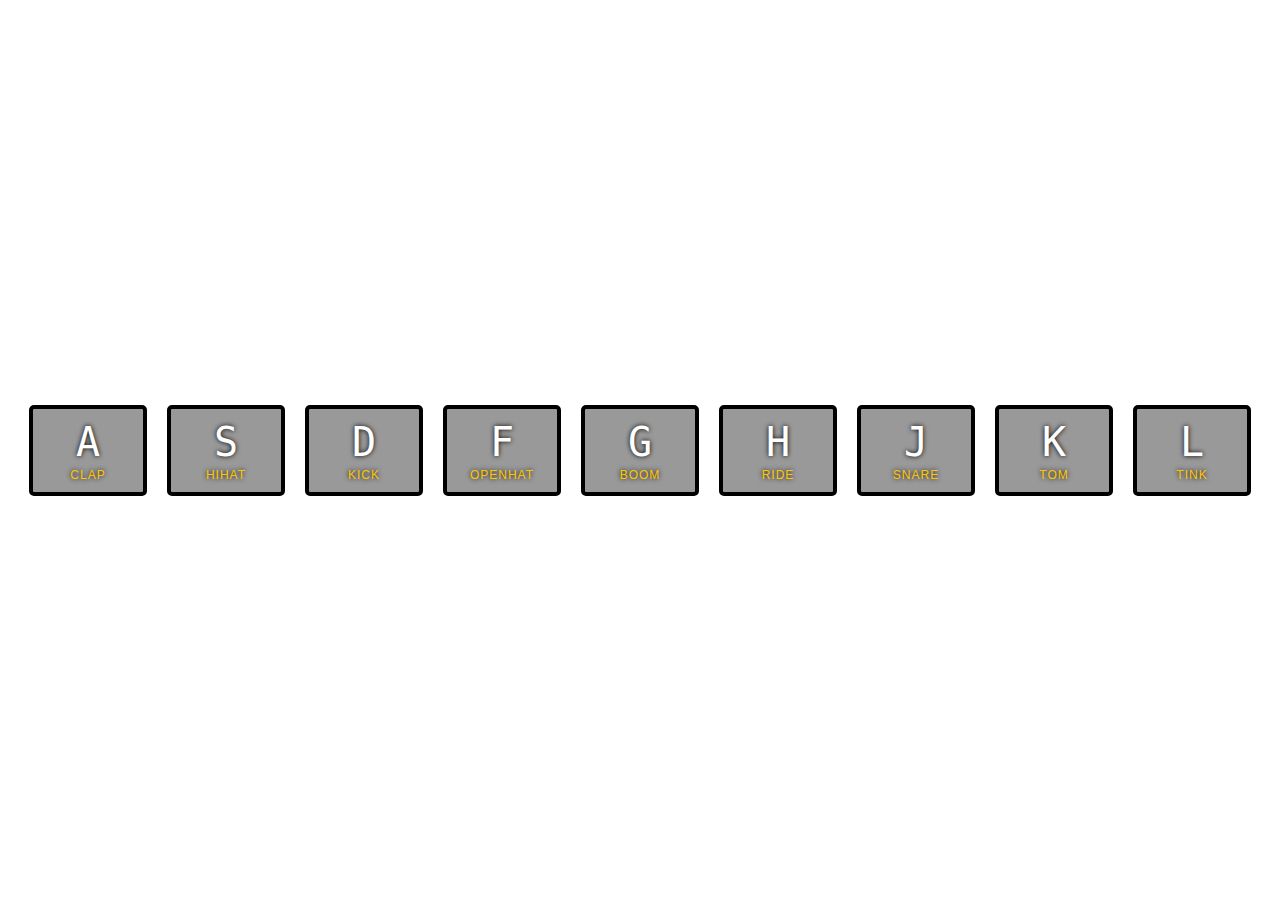
==== JavaScriptDrumKit/index.html @ 69262e48 "content(code): create html and css files" ====
<!DOCTYPE html>
<html lang="en">
  <head>
    <meta charset="UTF-8" />
    <title>JS Drum Kit</title>
    <link rel="stylesheet" href="style.css" />
  </head>
  <body>
    <div class="keys">
      <div data-key="65" class="key">
        <kbd>A</kbd>
        <span class="sound">clap</span>
      </div>
      <div data-key="83" class="key">
        <kbd>S</kbd>
        <span class="sound">hihat</span>
      </div>
      <div data-key="68" class="key">
        <kbd>D</kbd>
        <span class="sound">kick</span>
      </div>
      <div data-key="70" class="key">
        <kbd>F</kbd>
        <span class="sound">openhat</span>
      </div>
      <div data-key="71" class="key">
        <kbd>G</kbd>
        <span class="sound">boom</span>
      </div>
      <div data-key="72" class="key">
        <kbd>H</kbd>
        <span class="sound">ride</span>
      </div>
      <div data-key="74" class="key">
        <kbd>J</kbd>
        <span class="sound">snare</span>
      </div>
      <div data-key="75" class="key">
        <kbd>K</kbd>
        <span class="sound">tom</span>
      </div>
      <div data-key="76" class="key">
        <kbd>L</kbd>
        <span class="sound">tink</span>
      </div>
    </div>

    <audio data-key="65" src="sounds/clap.wav"></audio>
    <audio data-key="83" src="sounds/hihat.wav"></audio>
    <audio data-key="68" src="sounds/kick.wav"></audio>
    <audio data-key="70" src="sounds/openhat.wav"></audio>
    <audio data-key="71" src="sounds/boom.wav"></audio>
    <audio data-key="72" src="sounds/ride.wav"></audio>
    <audio data-key="74" src="sounds/snare.wav"></audio>
    <audio data-key="75" src="sounds/tom.wav"></audio>
    <audio data-key="76" src="sounds/tink.wav"></audio>

    <script></script>
  </body>
</html>
---- JavaScriptDrumKit/style.css ----
html {
  font-size: 10px;
  background: url("./background.jpg") bottom center;
  background-size: cover;
}

body,
html {
  margin: 0;
  padding: 0;
  font-family: sans-serif;
}

.keys {
  display: flex;
  flex: 1;
  min-height: 100vh;
  align-items: center;
  justify-content: center;
}

.key {
  border: 0.4rem solid black;
  border-radius: 0.5rem;
  margin: 1rem;
  font-size: 1.5rem;
  padding: 1rem 0.5rem;
  transition: all 0.07s ease;
  width: 10rem;
  text-align: center;
  color: white;
  background: rgba(0, 0, 0, 0.4);
  text-shadow: 0 0 0.5rem black;
}

.playing {
  transform: scale(1.1);
  border-color: #ffc600;
  box-shadow: 0 0 1rem #ffc600;
}

kbd {
  display: block;
  font-size: 4rem;
}

.sound {
  font-size: 1.2rem;
  text-transform: uppercase;
  letter-spacing: 0.1rem;
  color: #ffc600;
}
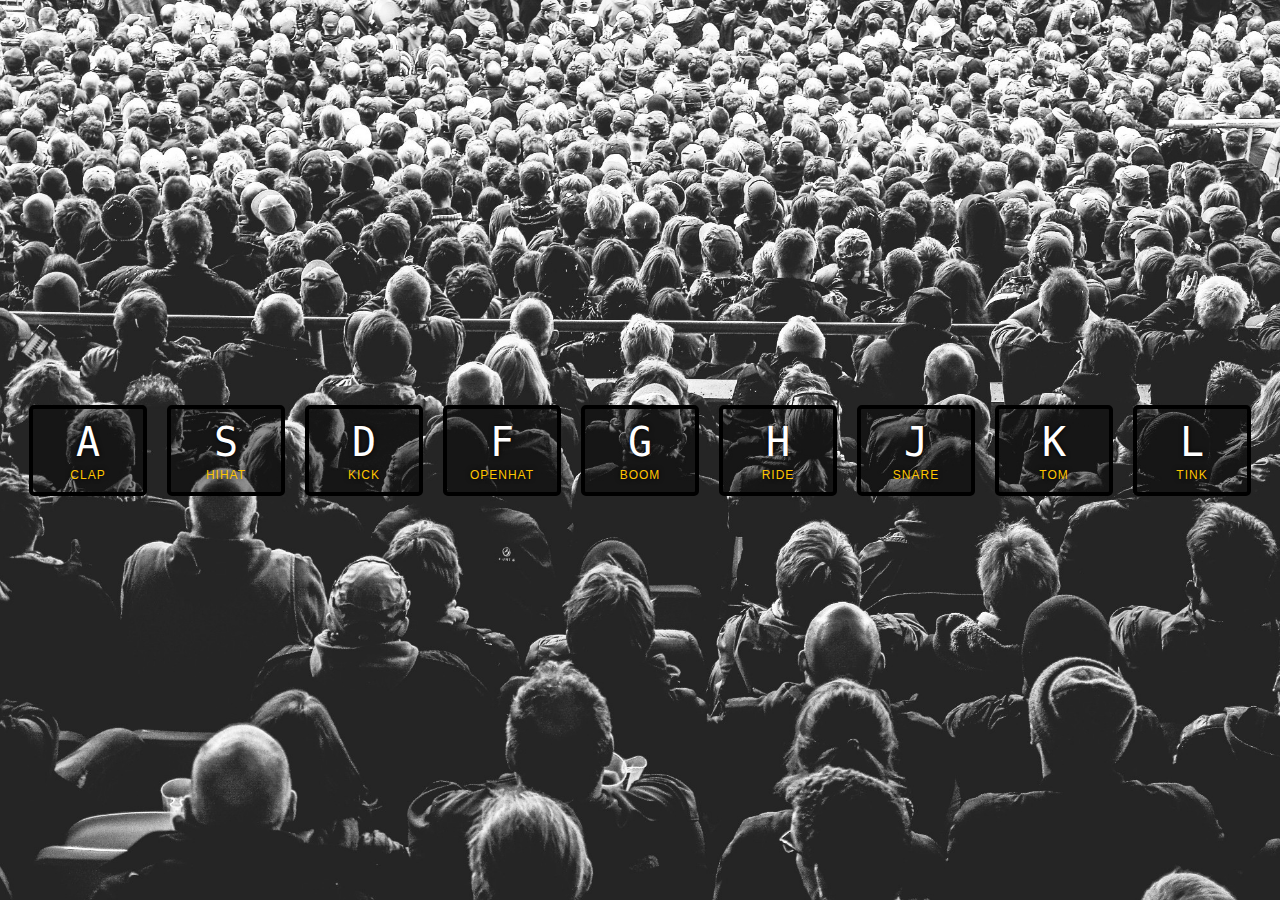
==== commit 4653149a: "content(code): add javascript file" ====
--- a/JavaScriptDrumKit/index.html
+++ b/JavaScriptDrumKit/index.html
@@ -55,6 +55,6 @@
     <audio data-key="75" src="sounds/tom.wav"></audio>
     <audio data-key="76" src="sounds/tink.wav"></audio>
 
-    <script></script>
+    <script src="main.js"></script>
   </body>
 </html>
